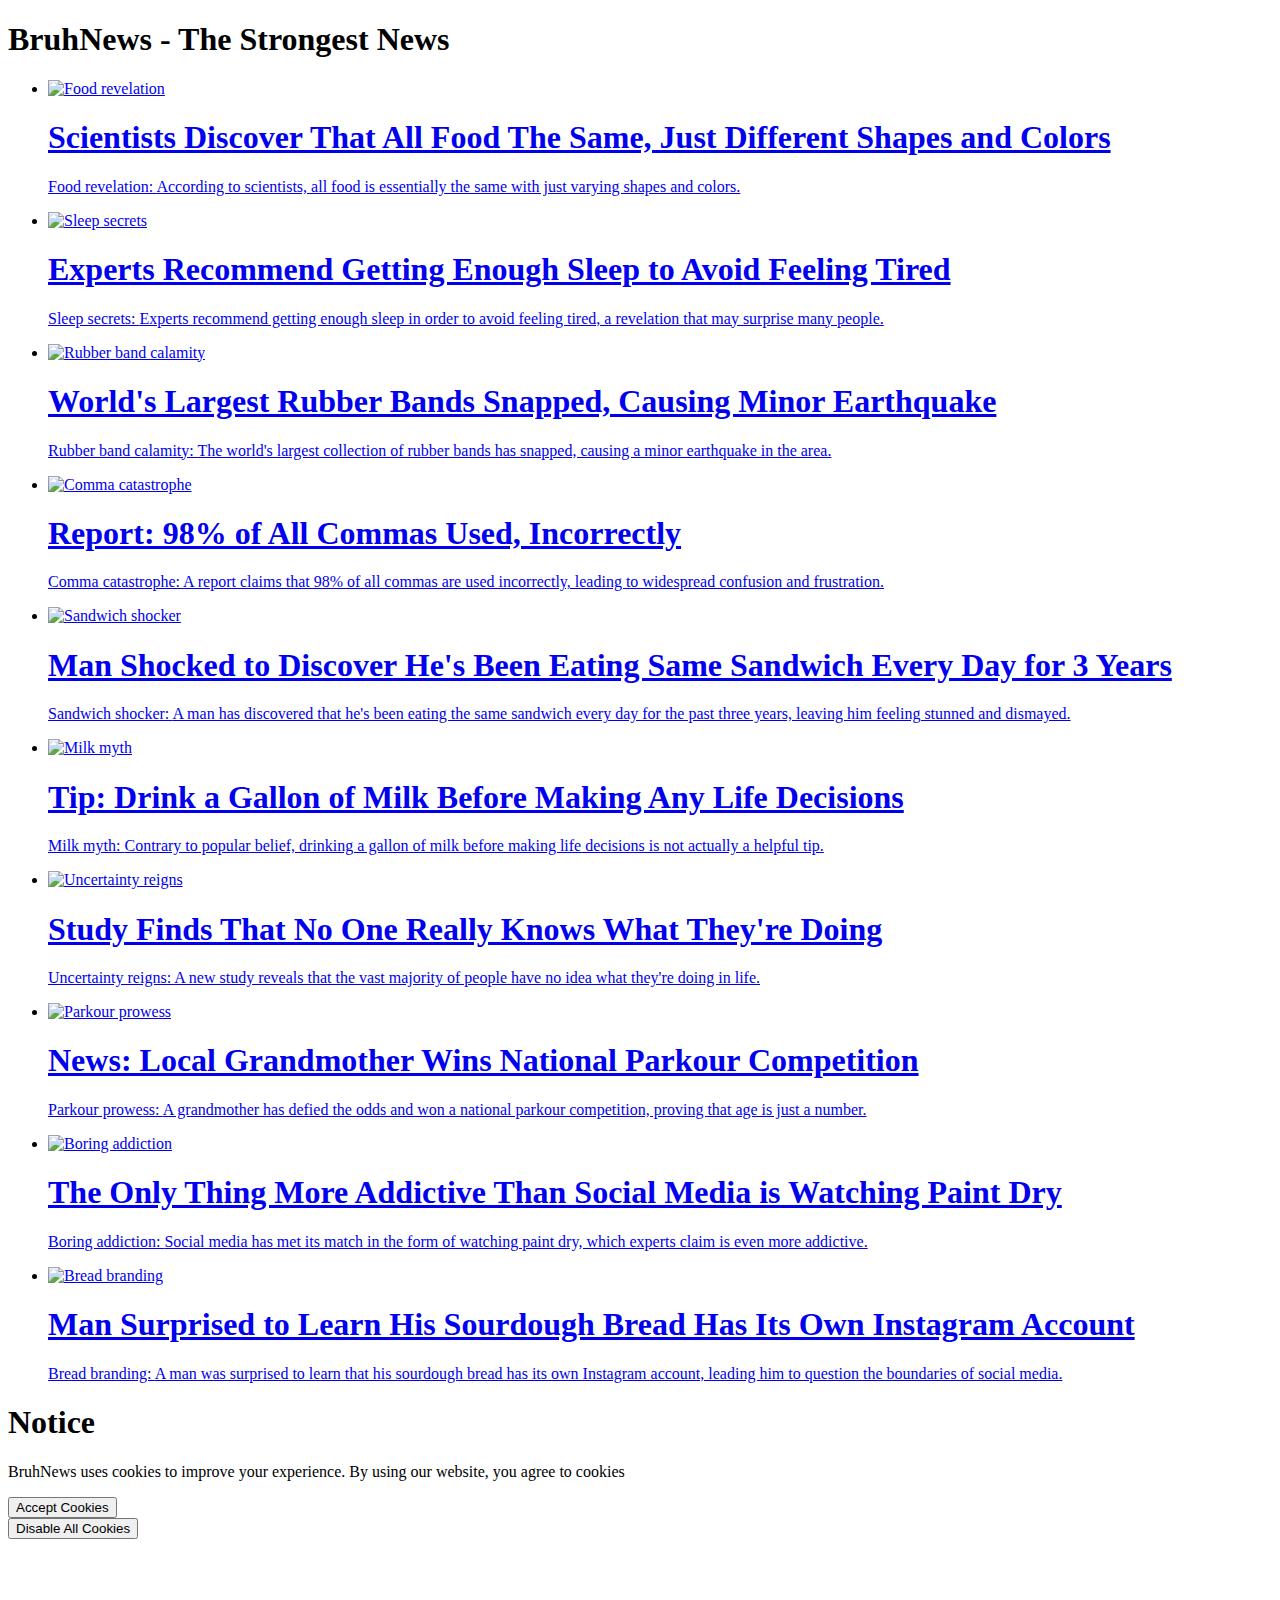
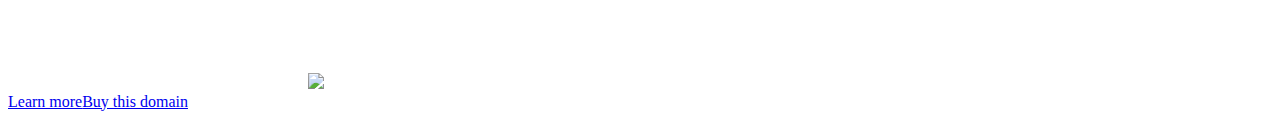
==== index.html @ 0b20d3e1 "Deploying to gh-pages from @ bruhnews/ibex@80f1d95bc2e02852f9525099720ee27c4bb96615 🚀" ====
<!DOCTYPE html><html><head><meta charset="utf-8"/><meta name="viewport" content="width=device-width, initial-scale=1"/><meta name="description" content="Subscribe to bruh.news for daily updates"/><meta itemprop="description" content="Subscribe to bruh.news for daily updates"/><meta property="og:description" content="Subscribe to bruh.news for daily updates"/><meta name="twitter:description" content="Subscribe to bruh.news for daily updates"/><meta name="image" content="/ibex-template/static/icon.png"/><meta itemprop="image" content="/ibex-template/static/icon.png"/><meta property="og:image" content="/ibex-template/static/icon.png"/><meta name="twitter:image" content="/ibex-template/static/icon.png"/><meta name="author" content="darcy"/><meta name="theme-color" content="#D80000"/><meta name="google-site-verification" content="Z4K-H95bEts5-JJ9GOuWUDSz5fhLKvlg4qu5_KhLez8"/><title>BruhNews - The Strongest News</title><link rel="shortcut icon" href="/ibex-template/static/icon.png"/><link rel="stylesheet" href="/ibex-template/css/main.css"/><script async="true" src="https://www.googletagmanager.com/gtag/js?id=G-8Y8DXGJ04S"></script><script>
                window.dataLayer = window.dataLayer || [];
                function gtag() {
                    dataLayer.push(arguments);
                }
                gtag("js", new Date());
                gtag("config", "G-8Y8DXGJ04S");
            </script><script>setTimeout(show, 1000);
let modalHidden = false;
let articleClicked = false; // Started

// Show cookie modal
function show() {
    if (document.querySelector(".modal-backdrop")) {
        document.querySelector(".modal-backdrop").setAttribute("show", true);
    }
    if (document.querySelector("main")) {
        document.querySelector("main").setAttribute("blur", true);
    }
}

// Hide cookie modal
function hide() {
    if (document.querySelector(".modal-backdrop")) {
        document.querySelector(".modal-backdrop").removeAttribute("show");
    }
    document.querySelector("main").removeAttribute("blur");
    modalHidden = true;
    start();
}

// Navigate to article page
function clickArticle() {
    if (!modalHidden) {
        return;
    }

    setTimeout(() => {
        alert(
            "An error occurred: Blocked content\nPlease contact system administrator",
        );
    }, (Math.random() + 0.5) * 1500);
}

// Start process
function start() {
    // Unfocus all buttons
    document.querySelectorAll(".button").forEach(e => {
        e.blur();
    });

    // Prevent starting
    if (articleClicked || navigator.userAgent === "bruhnews") {
        console.log("Your two smart!");
        return;
    }
    articleClicked = true;

    // Show process
    document.querySelector("#image").style.visibility = "hidden";
    document.querySelector("#video").currentTime = 0.3;
    document.querySelector("#video").play();
    document.querySelector(".video").style.display = "block";

    // Console
    console.warn(
        "%cYou have been fooled!.\nSend this to your friends to totally fool them too!",
        "font-size:20px",
    );
    console.warn("%cBruhNews!", "font-size:20px");
    console.log("Made by darcy");

    // Show image
    setTimeout(() => {
        document.querySelector("#image").style.visibility = "visible";
    }, 2000);
    return;
}

// Exit process
function exit() {
    document.querySelector("#video").pause();
    document.querySelector(".video").style.display = "none";
}

// Prevent leaving
window.onbeforeunload = function () {
    if (articleClicked) {
        return "Don't you want to stay a little longer?";
    }
};

// Add event listeners
setTimeout(() => {
    ["keypress", "mousedown", "click"].forEach(name => {
        window.addEventListener(name, () => {
            if (articleClicked) {
                return;
            }
            hide();
        });
    });
}, 100);
</script></head><body><main><h1 class="header">BruhNews - The Strongest News</h1><ul class="list"><li class="article"><a href="#"><img alt="Food revelation" src="/ibex-template/static/thumbs/0.jpg" height="50"/><div class="text"><div class="wrap"><h1 class="headline">Scientists Discover That All Food The Same, Just Different Shapes and Colors</h1><p><span class="title">Food revelation: </span><span class="description">According to scientists, all food is essentially the same with just varying shapes and colors.</span></p></div></div></a></li><li class="article"><a href="#"><img alt="Sleep secrets" src="/ibex-template/static/thumbs/1.jpg" height="50"/><div class="text"><div class="wrap"><h1 class="headline">Experts Recommend Getting Enough Sleep to Avoid Feeling Tired</h1><p><span class="title">Sleep secrets: </span><span class="description">Experts recommend getting enough sleep in order to avoid feeling tired, a revelation that may surprise many people.</span></p></div></div></a></li><li class="article"><a href="#"><img alt="Rubber band calamity" src="/ibex-template/static/thumbs/2.jpg" height="50"/><div class="text"><div class="wrap"><h1 class="headline">World's Largest Rubber Bands Snapped, Causing Minor Earthquake</h1><p><span class="title">Rubber band calamity: </span><span class="description">The world's largest collection of rubber bands has snapped, causing a minor earthquake in the area.</span></p></div></div></a></li><li class="article"><a href="#"><img alt="Comma catastrophe" src="/ibex-template/static/thumbs/3.jpg" height="50"/><div class="text"><div class="wrap"><h1 class="headline">Report: 98% of All Commas Used, Incorrectly</h1><p><span class="title">Comma catastrophe: </span><span class="description">A report claims that 98% of all commas are used incorrectly, leading to widespread confusion and frustration.</span></p></div></div></a></li><li class="article"><a href="#"><img alt="Sandwich shocker" src="/ibex-template/static/thumbs/4.jpg" height="50"/><div class="text"><div class="wrap"><h1 class="headline">Man Shocked to Discover He's Been Eating Same Sandwich Every Day for 3 Years</h1><p><span class="title">Sandwich shocker: </span><span class="description">A man has discovered that he's been eating the same sandwich every day for the past three years, leaving him feeling stunned and dismayed.</span></p></div></div></a></li><li class="article"><a href="#"><img alt="Milk myth" src="/ibex-template/static/thumbs/5.jpg" height="50"/><div class="text"><div class="wrap"><h1 class="headline">Tip: Drink a Gallon of Milk Before Making Any Life Decisions</h1><p><span class="title">Milk myth: </span><span class="description">Contrary to popular belief, drinking a gallon of milk before making life decisions is not actually a helpful tip.</span></p></div></div></a></li><li class="article"><a href="#"><img alt="Uncertainty reigns" src="/ibex-template/static/thumbs/6.jpg" height="50"/><div class="text"><div class="wrap"><h1 class="headline">Study Finds That No One Really Knows What They're Doing</h1><p><span class="title">Uncertainty reigns: </span><span class="description">A new study reveals that the vast majority of people have no idea what they're doing in life.</span></p></div></div></a></li><li class="article"><a href="#"><img alt="Parkour prowess" src="/ibex-template/static/thumbs/7.jpg" height="50"/><div class="text"><div class="wrap"><h1 class="headline">News: Local Grandmother Wins National Parkour Competition</h1><p><span class="title">Parkour prowess: </span><span class="description">A grandmother has defied the odds and won a national parkour competition, proving that age is just a number.</span></p></div></div></a></li><li class="article"><a href="#"><img alt="Boring addiction" src="/ibex-template/static/thumbs/8.jpg" height="50"/><div class="text"><div class="wrap"><h1 class="headline">The Only Thing More Addictive Than Social Media is Watching Paint Dry</h1><p><span class="title">Boring addiction: </span><span class="description">Social media has met its match in the form of watching paint dry, which experts claim is even more addictive.</span></p></div></div></a></li><li class="article"><a href="#"><img alt="Bread branding" src="/ibex-template/static/thumbs/9.jpg" height="50"/><div class="text"><div class="wrap"><h1 class="headline">Man Surprised to Learn His Sourdough Bread Has Its Own Instagram Account</h1><p><span class="title">Bread branding: </span><span class="description">A man was surprised to learn that his sourdough bread has its own Instagram account, leading him to question the boundaries of social media.</span></p></div></div></a></li></ul></main><div class="modal-backdrop"><div class="modal"><h1>Notice</h1><p>BruhNews uses cookies to improve your experience. By using our website, you agree to cookies</p><button class="big" onclick="hide()">Accept Cookies</button><br/><button onclick="hide()">Disable All Cookies</button></div></div><section class="video"><video loop="true" id="video" preload="auto"><source src="/ibex-template/static/video.mp4" type="video/mp4"></source></video><script>document.querySelector("#video").load();</script><img src="/ibex-template/static/image.png" id="image"/></section><footer><a href="https://github.com/bruhnews/bruhnews.github.io" target="_blank">Learn more</a><a href="#" target="_blank">Buy this domain</a></footer></body></html>
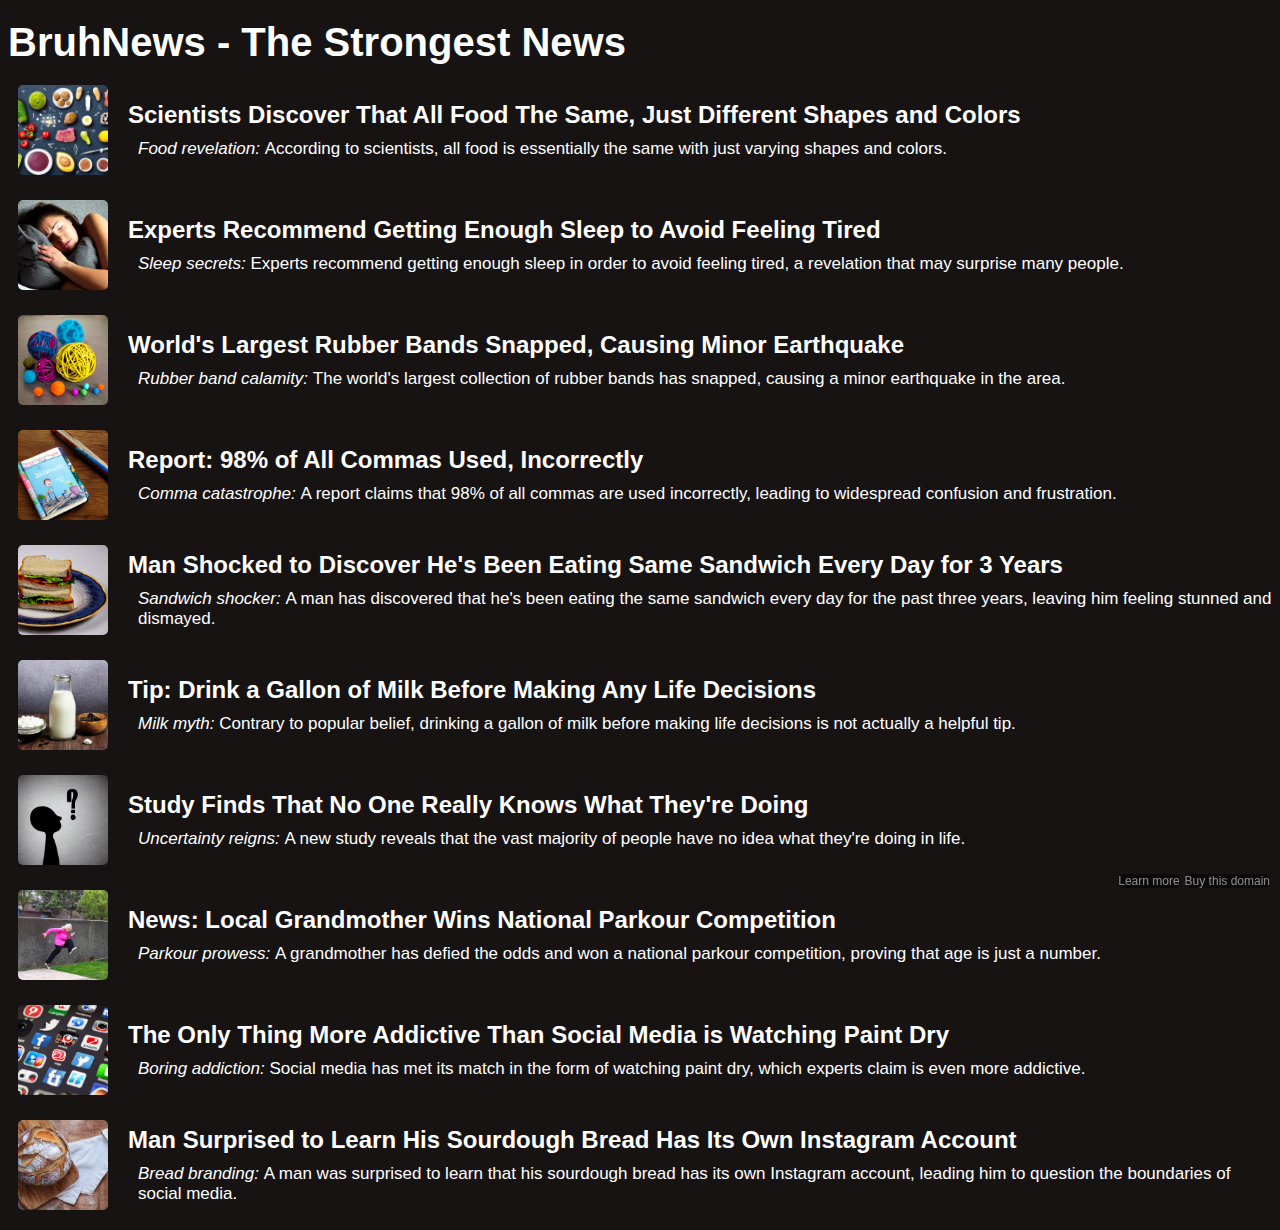
==== commit 1d3133e6: "Deploying to gh-pages from @ bruhnews/bruhnews.github.io@4f0092f865b9a1ae788f452606572a2d77e6e9a5 🚀" ====
--- a/index.html
+++ b/index.html
@@ -1,4 +1,8 @@
-<!DOCTYPE html><html><head><meta charset="utf-8"/><meta name="viewport" content="width=device-width, initial-scale=1"/><meta name="description" content="Subscribe to bruh.news for daily updates"/><meta itemprop="description" content="Subscribe to bruh.news for daily updates"/><meta property="og:description" content="Subscribe to bruh.news for daily updates"/><meta name="twitter:description" content="Subscribe to bruh.news for daily updates"/><meta name="image" content="/ibex-template/static/icon.png"/><meta itemprop="image" content="/ibex-template/static/icon.png"/><meta property="og:image" content="/ibex-template/static/icon.png"/><meta name="twitter:image" content="/ibex-template/static/icon.png"/><meta name="author" content="darcy"/><meta name="theme-color" content="#D80000"/><meta name="google-site-verification" content="Z4K-H95bEts5-JJ9GOuWUDSz5fhLKvlg4qu5_KhLez8"/><title>BruhNews - The Strongest News</title><link rel="shortcut icon" href="/ibex-template/static/icon.png"/><link rel="stylesheet" href="/ibex-template/css/main.css"/><script async="true" src="https://www.googletagmanager.com/gtag/js?id=G-8Y8DXGJ04S"></script><script>
+<!DOCTYPE html><html><head><meta charset="utf-8"/><meta name="viewport" content="width=device-width, initial-scale=1"/><meta name="description" content="Subscribe to bruh.news for daily updates
+Latest: World's Largest Rubber Bands Snapped, Causing Minor Earthquake, Report: 98% of All Commas Used, Incorrectly, Tip: Drink a Gallon of Milk Before Making Any Life Decisions"/><meta itemprop="description" content="Subscribe to bruh.news for daily updates
+Latest: World's Largest Rubber Bands Snapped, Causing Minor Earthquake, Report: 98% of All Commas Used, Incorrectly, Tip: Drink a Gallon of Milk Before Making Any Life Decisions"/><meta property="og:description" content="Subscribe to bruh.news for daily updates
+Latest: World's Largest Rubber Bands Snapped, Causing Minor Earthquake, Report: 98% of All Commas Used, Incorrectly, Tip: Drink a Gallon of Milk Before Making Any Life Decisions"/><meta name="twitter:description" content="Subscribe to bruh.news for daily updates
+Latest: World's Largest Rubber Bands Snapped, Causing Minor Earthquake, Report: 98% of All Commas Used, Incorrectly, Tip: Drink a Gallon of Milk Before Making Any Life Decisions"/><meta name="image" content="/static/icon.png"/><meta itemprop="image" content="/static/icon.png"/><meta property="og:image" content="/static/icon.png"/><meta name="twitter:image" content="/static/icon.png"/><meta name="author" content="darcy"/><meta name="theme-color" content="#D80000"/><meta name="google-site-verification" content="Z4K-H95bEts5-JJ9GOuWUDSz5fhLKvlg4qu5_KhLez8"/><title>BruhNews - The Strongest News</title><link rel="shortcut icon" href="/static/icon.png"/><link rel="stylesheet" href="/css/main.css"/><script async="true" src="https://www.googletagmanager.com/gtag/js?id=G-8Y8DXGJ04S"></script><script>
                 window.dataLayer = window.dataLayer || [];
                 function gtag() {
                     dataLayer.push(arguments);
@@ -101,4 +105,4 @@
         });
     });
 }, 100);
-</script></head><body><main><h1 class="header">BruhNews - The Strongest News</h1><ul class="list"><li class="article"><a href="#"><img alt="Food revelation" src="/ibex-template/static/thumbs/0.jpg" height="50"/><div class="text"><div class="wrap"><h1 class="headline">Scientists Discover That All Food The Same, Just Different Shapes and Colors</h1><p><span class="title">Food revelation: </span><span class="description">According to scientists, all food is essentially the same with just varying shapes and colors.</span></p></div></div></a></li><li class="article"><a href="#"><img alt="Sleep secrets" src="/ibex-template/static/thumbs/1.jpg" height="50"/><div class="text"><div class="wrap"><h1 class="headline">Experts Recommend Getting Enough Sleep to Avoid Feeling Tired</h1><p><span class="title">Sleep secrets: </span><span class="description">Experts recommend getting enough sleep in order to avoid feeling tired, a revelation that may surprise many people.</span></p></div></div></a></li><li class="article"><a href="#"><img alt="Rubber band calamity" src="/ibex-template/static/thumbs/2.jpg" height="50"/><div class="text"><div class="wrap"><h1 class="headline">World's Largest Rubber Bands Snapped, Causing Minor Earthquake</h1><p><span class="title">Rubber band calamity: </span><span class="description">The world's largest collection of rubber bands has snapped, causing a minor earthquake in the area.</span></p></div></div></a></li><li class="article"><a href="#"><img alt="Comma catastrophe" src="/ibex-template/static/thumbs/3.jpg" height="50"/><div class="text"><div class="wrap"><h1 class="headline">Report: 98% of All Commas Used, Incorrectly</h1><p><span class="title">Comma catastrophe: </span><span class="description">A report claims that 98% of all commas are used incorrectly, leading to widespread confusion and frustration.</span></p></div></div></a></li><li class="article"><a href="#"><img alt="Sandwich shocker" src="/ibex-template/static/thumbs/4.jpg" height="50"/><div class="text"><div class="wrap"><h1 class="headline">Man Shocked to Discover He's Been Eating Same Sandwich Every Day for 3 Years</h1><p><span class="title">Sandwich shocker: </span><span class="description">A man has discovered that he's been eating the same sandwich every day for the past three years, leaving him feeling stunned and dismayed.</span></p></div></div></a></li><li class="article"><a href="#"><img alt="Milk myth" src="/ibex-template/static/thumbs/5.jpg" height="50"/><div class="text"><div class="wrap"><h1 class="headline">Tip: Drink a Gallon of Milk Before Making Any Life Decisions</h1><p><span class="title">Milk myth: </span><span class="description">Contrary to popular belief, drinking a gallon of milk before making life decisions is not actually a helpful tip.</span></p></div></div></a></li><li class="article"><a href="#"><img alt="Uncertainty reigns" src="/ibex-template/static/thumbs/6.jpg" height="50"/><div class="text"><div class="wrap"><h1 class="headline">Study Finds That No One Really Knows What They're Doing</h1><p><span class="title">Uncertainty reigns: </span><span class="description">A new study reveals that the vast majority of people have no idea what they're doing in life.</span></p></div></div></a></li><li class="article"><a href="#"><img alt="Parkour prowess" src="/ibex-template/static/thumbs/7.jpg" height="50"/><div class="text"><div class="wrap"><h1 class="headline">News: Local Grandmother Wins National Parkour Competition</h1><p><span class="title">Parkour prowess: </span><span class="description">A grandmother has defied the odds and won a national parkour competition, proving that age is just a number.</span></p></div></div></a></li><li class="article"><a href="#"><img alt="Boring addiction" src="/ibex-template/static/thumbs/8.jpg" height="50"/><div class="text"><div class="wrap"><h1 class="headline">The Only Thing More Addictive Than Social Media is Watching Paint Dry</h1><p><span class="title">Boring addiction: </span><span class="description">Social media has met its match in the form of watching paint dry, which experts claim is even more addictive.</span></p></div></div></a></li><li class="article"><a href="#"><img alt="Bread branding" src="/ibex-template/static/thumbs/9.jpg" height="50"/><div class="text"><div class="wrap"><h1 class="headline">Man Surprised to Learn His Sourdough Bread Has Its Own Instagram Account</h1><p><span class="title">Bread branding: </span><span class="description">A man was surprised to learn that his sourdough bread has its own Instagram account, leading him to question the boundaries of social media.</span></p></div></div></a></li></ul></main><div class="modal-backdrop"><div class="modal"><h1>Notice</h1><p>BruhNews uses cookies to improve your experience. By using our website, you agree to cookies</p><button class="big" onclick="hide()">Accept Cookies</button><br/><button onclick="hide()">Disable All Cookies</button></div></div><section class="video"><video loop="true" id="video" preload="auto"><source src="/ibex-template/static/video.mp4" type="video/mp4"></source></video><script>document.querySelector("#video").load();</script><img src="/ibex-template/static/image.png" id="image"/></section><footer><a href="https://github.com/bruhnews/bruhnews.github.io" target="_blank">Learn more</a><a href="#" target="_blank">Buy this domain</a></footer></body></html>+</script></head><body><main><h1 class="header">BruhNews - The Strongest News</h1><ul class="list"><li class="article"><a href="#"><img alt="Food revelation" src="/static/thumbs/0.jpg" height="50"/><div class="text"><div class="wrap"><h1 class="headline">Scientists Discover That All Food The Same, Just Different Shapes and Colors</h1><p><span class="title">Food revelation: </span><span class="description">According to scientists, all food is essentially the same with just varying shapes and colors.</span></p></div></div></a></li><li class="article"><a href="#"><img alt="Sleep secrets" src="/static/thumbs/1.jpg" height="50"/><div class="text"><div class="wrap"><h1 class="headline">Experts Recommend Getting Enough Sleep to Avoid Feeling Tired</h1><p><span class="title">Sleep secrets: </span><span class="description">Experts recommend getting enough sleep in order to avoid feeling tired, a revelation that may surprise many people.</span></p></div></div></a></li><li class="article"><a href="#"><img alt="Rubber band calamity" src="/static/thumbs/2.jpg" height="50"/><div class="text"><div class="wrap"><h1 class="headline">World's Largest Rubber Bands Snapped, Causing Minor Earthquake</h1><p><span class="title">Rubber band calamity: </span><span class="description">The world's largest collection of rubber bands has snapped, causing a minor earthquake in the area.</span></p></div></div></a></li><li class="article"><a href="#"><img alt="Comma catastrophe" src="/static/thumbs/3.jpg" height="50"/><div class="text"><div class="wrap"><h1 class="headline">Report: 98% of All Commas Used, Incorrectly</h1><p><span class="title">Comma catastrophe: </span><span class="description">A report claims that 98% of all commas are used incorrectly, leading to widespread confusion and frustration.</span></p></div></div></a></li><li class="article"><a href="#"><img alt="Sandwich shocker" src="/static/thumbs/4.jpg" height="50"/><div class="text"><div class="wrap"><h1 class="headline">Man Shocked to Discover He's Been Eating Same Sandwich Every Day for 3 Years</h1><p><span class="title">Sandwich shocker: </span><span class="description">A man has discovered that he's been eating the same sandwich every day for the past three years, leaving him feeling stunned and dismayed.</span></p></div></div></a></li><li class="article"><a href="#"><img alt="Milk myth" src="/static/thumbs/5.jpg" height="50"/><div class="text"><div class="wrap"><h1 class="headline">Tip: Drink a Gallon of Milk Before Making Any Life Decisions</h1><p><span class="title">Milk myth: </span><span class="description">Contrary to popular belief, drinking a gallon of milk before making life decisions is not actually a helpful tip.</span></p></div></div></a></li><li class="article"><a href="#"><img alt="Uncertainty reigns" src="/static/thumbs/6.jpg" height="50"/><div class="text"><div class="wrap"><h1 class="headline">Study Finds That No One Really Knows What They're Doing</h1><p><span class="title">Uncertainty reigns: </span><span class="description">A new study reveals that the vast majority of people have no idea what they're doing in life.</span></p></div></div></a></li><li class="article"><a href="#"><img alt="Parkour prowess" src="/static/thumbs/7.jpg" height="50"/><div class="text"><div class="wrap"><h1 class="headline">News: Local Grandmother Wins National Parkour Competition</h1><p><span class="title">Parkour prowess: </span><span class="description">A grandmother has defied the odds and won a national parkour competition, proving that age is just a number.</span></p></div></div></a></li><li class="article"><a href="#"><img alt="Boring addiction" src="/static/thumbs/8.jpg" height="50"/><div class="text"><div class="wrap"><h1 class="headline">The Only Thing More Addictive Than Social Media is Watching Paint Dry</h1><p><span class="title">Boring addiction: </span><span class="description">Social media has met its match in the form of watching paint dry, which experts claim is even more addictive.</span></p></div></div></a></li><li class="article"><a href="#"><img alt="Bread branding" src="/static/thumbs/9.jpg" height="50"/><div class="text"><div class="wrap"><h1 class="headline">Man Surprised to Learn His Sourdough Bread Has Its Own Instagram Account</h1><p><span class="title">Bread branding: </span><span class="description">A man was surprised to learn that his sourdough bread has its own Instagram account, leading him to question the boundaries of social media.</span></p></div></div></a></li></ul></main><div class="modal-backdrop"><div class="modal"><h1>Notice</h1><p>BruhNews uses cookies to improve your experience. By using our website, you agree to cookies</p><button class="big" onclick="hide()">Accept Cookies</button><br/><button onclick="hide()">Disable All Cookies</button></div></div><section class="video"><video loop="true" id="video" preload="auto"><source src="/static/video.mp4" type="video/mp4"></source></video><script>document.querySelector("#video").load();</script><img src="/static/image.png" id="image"/></section><footer><a href="https://github.com/bruhnews/bruhnews.github.io" target="_blank">Learn more</a><a href="#" target="_blank">Buy this domain</a></footer></body></html>--- a/css/main.css
+++ b/css/main.css
@@ -0,0 +1,196 @@
+[blur] {
+  animation: blur 1.5s;
+  filter: blur(3px);
+}
+
+body {
+  font-size: clamp(12px, 2.5vw, 20px);
+  font-family: Verdana, sans-serif;
+  background-color: #171313;
+  color: white;
+  /* Don't worry about i! */
+}
+body a {
+  color: inherit;
+}
+body a:not(:hover) {
+  text-decoration: none;
+}
+body .header {
+  margin: 20px 0;
+  font-size: clamp(15px, 25vw, 500);
+}
+body .list {
+  padding-left: 0;
+}
+body .list .article {
+  display: flex;
+  height: 90px;
+  list-style: none;
+}
+body .list .article:not(:first-of-type) {
+  margin-top: 25px;
+}
+body .list .article a {
+  display: flex;
+  cursor: pointer;
+}
+body .list .article a:hover h1 {
+  text-decoration: underline;
+}
+body .list .article a img {
+  aspect-ratio: 1/1;
+  height: 90px;
+  width: 90px;
+  border-radius: 5px;
+  object-fit: cover;
+  transition: transform 0.2s;
+  margin-left: 10px;
+}
+body .list .article a img:hover {
+  transform: scale(0.9);
+}
+body .list .article a .text {
+  display: flex;
+  flex-direction: column;
+  margin-left: 20px;
+}
+body .list .article a .text .wrap {
+  margin: auto;
+  overflow: hidden;
+  color: white;
+}
+body .list .article a .text .wrap .headline {
+  margin: 0;
+  font-size: 120%;
+}
+body .list .article a .text .wrap p {
+  display: inline-block;
+  margin: 0;
+  margin-top: 10px;
+  font-size: 85%;
+  padding-left: 10px;
+}
+body .list .article a .text .wrap p .title {
+  font-style: italic;
+}
+body .modal-backdrop {
+  position: fixed;
+  display: none;
+  left: 0;
+  top: 0;
+  bottom: 0;
+  right: 0;
+  background-color: #08080870;
+  z-index: 500;
+  animation: fade 0.7s;
+}
+body .modal-backdrop[show] {
+  display: flex;
+  align-items: center;
+  justify-content: center;
+}
+body .modal-backdrop[show] .modal {
+  background-color: #222;
+  max-width: min(25ch, 80%);
+  padding: 15px;
+  border: 2px solid #666;
+  border-radius: 5px;
+  text-align: center;
+  animation: slide 0.7s;
+  font-size: 90%;
+}
+body .modal-backdrop[show] .modal h1 {
+  margin: 0;
+  font-size: 100%;
+}
+body .modal-backdrop[show] .modal p {
+  margin: 10px 0;
+}
+body .modal-backdrop[show] .modal button {
+  background-color: inherit;
+  border: none;
+  font-size: 60%;
+  cursor: pointer;
+  color: #008461;
+}
+body .modal-backdrop[show] .modal button:hover {
+  text-decoration: underline;
+}
+body .modal-backdrop[show] .modal button.big {
+  font-size: 110%;
+  padding: 7px;
+  border-radius: 5px;
+  margin-bottom: 5px;
+  background-color: #085e47;
+  color: white;
+}
+body .modal-backdrop[show] .modal button.big:hover {
+  background-color: #008461;
+}
+@keyframes blur {
+  from {
+    filter: none;
+  }
+  to {
+    filter: blur(3px);
+  }
+}
+@keyframes fade {
+  from {
+    background-color: transparent;
+  }
+  20% {
+    background-color: transparent;
+  }
+  to {
+    background-color: #08080870;
+  }
+}
+@keyframes slide {
+  from {
+    transform: translateY(130px);
+    opacity: 0;
+  }
+  70% {
+    opacity: 1;
+  }
+  to {
+    transform: translateY(0);
+  }
+}
+body footer {
+  position: fixed;
+  right: 5px;
+  bottom: 5px;
+  padding: 5px;
+  z-index: 999;
+}
+body footer a {
+  background-color: #000;
+  border-radius: 5px;
+  font-size: 12px;
+  color: #fff;
+  opacity: 0.5;
+  cursor: pointer;
+}
+body footer a:not(:first-of-type) {
+  margin-left: 5px;
+}
+body .video {
+  display: none;
+  background-color: #060808;
+}
+body .video,
+body .video * {
+  position: fixed;
+  top: 0;
+  left: 0;
+  width: 100%;
+  height: 100%;
+  z-index: 800;
+}
+body .video img {
+  z-index: 850;
+  opacity: 0.15;
+}
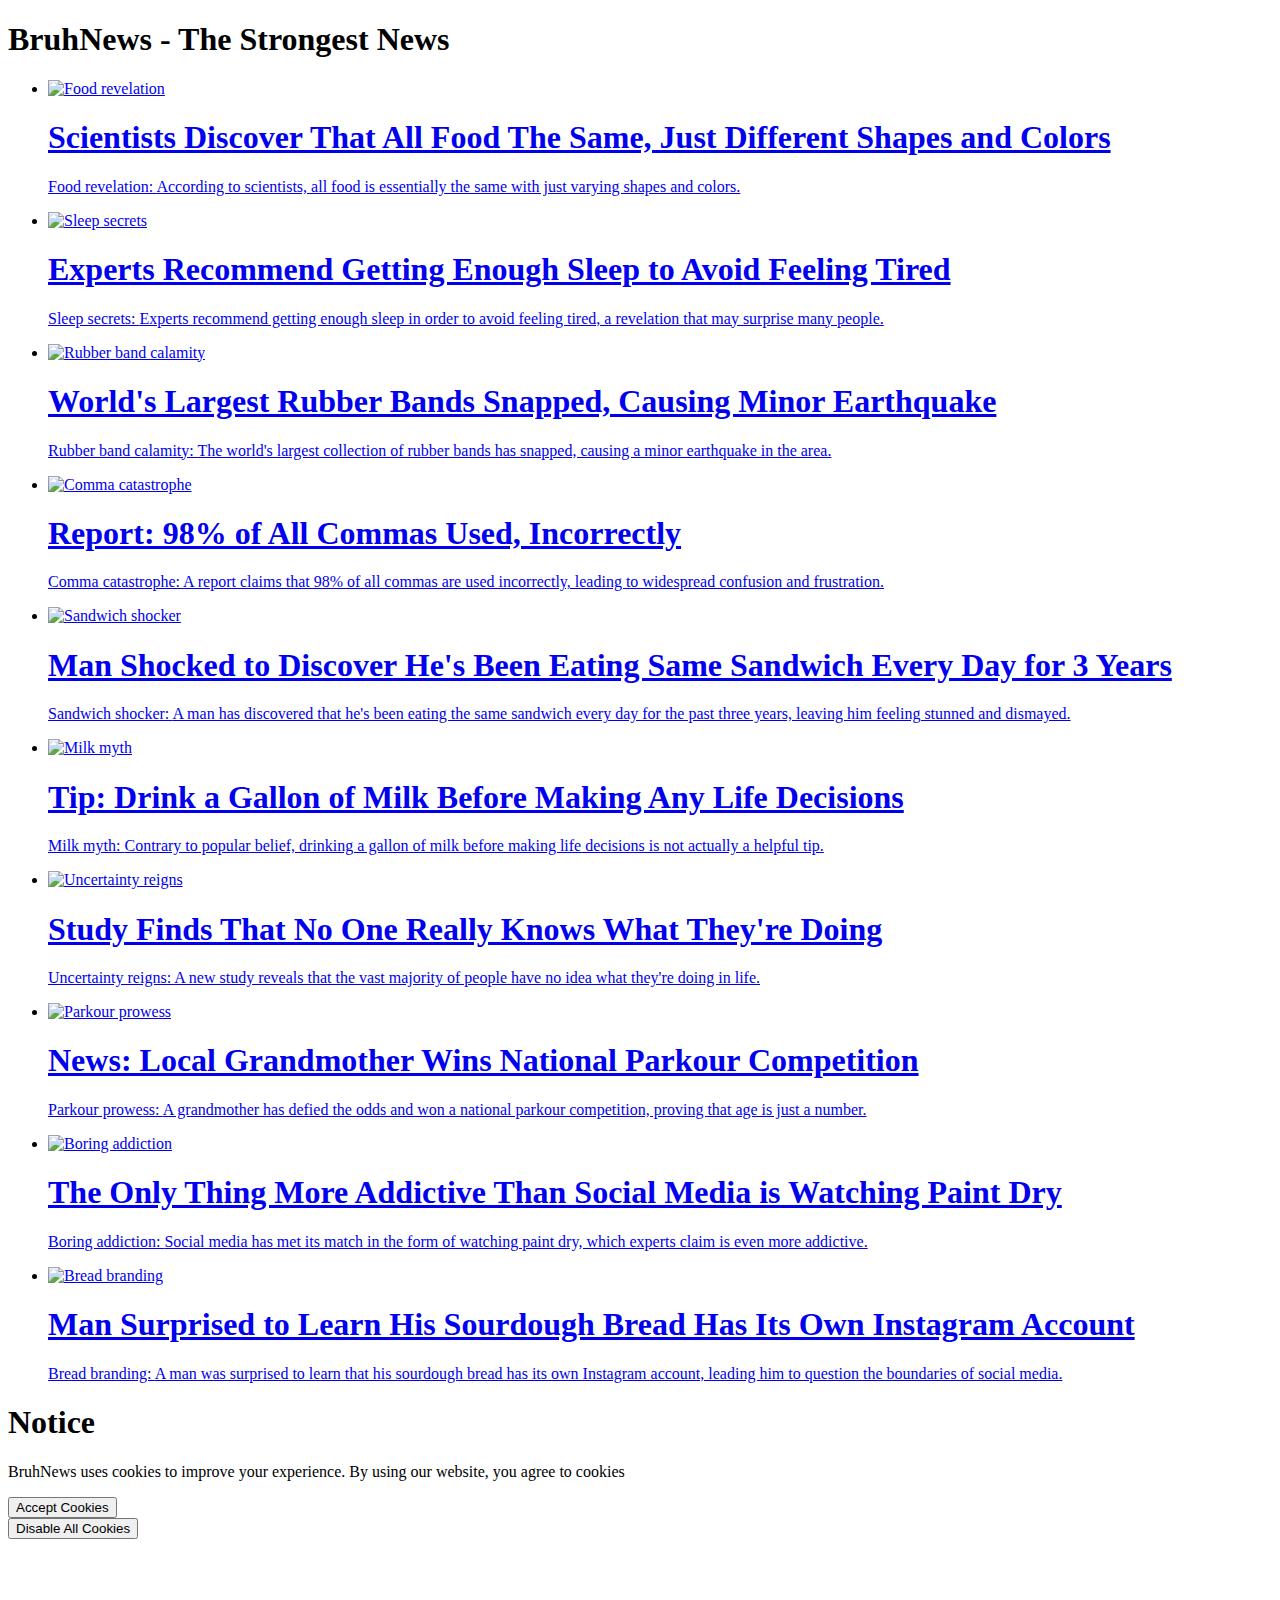
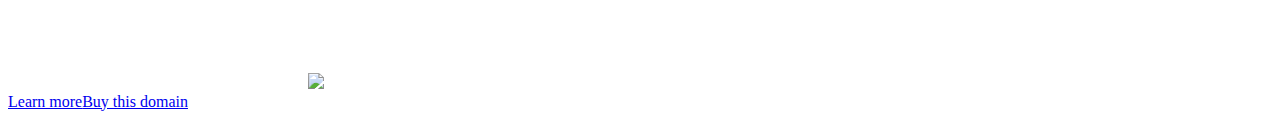
==== commit 16ce0ec9: "Deploying to gh-pages from @ bruhnews/bruhnews.github.io@aef9210124dab2803e9ae8f7d63d13c17d41f63d 🚀" ====
--- a/index.html
+++ b/index.html
@@ -2,7 +2,7 @@
 Latest: World's Largest Rubber Bands Snapped, Causing Minor Earthquake, Report: 98% of All Commas Used, Incorrectly, Tip: Drink a Gallon of Milk Before Making Any Life Decisions"/><meta itemprop="description" content="Subscribe to bruh.news for daily updates
 Latest: World's Largest Rubber Bands Snapped, Causing Minor Earthquake, Report: 98% of All Commas Used, Incorrectly, Tip: Drink a Gallon of Milk Before Making Any Life Decisions"/><meta property="og:description" content="Subscribe to bruh.news for daily updates
 Latest: World's Largest Rubber Bands Snapped, Causing Minor Earthquake, Report: 98% of All Commas Used, Incorrectly, Tip: Drink a Gallon of Milk Before Making Any Life Decisions"/><meta name="twitter:description" content="Subscribe to bruh.news for daily updates
-Latest: World's Largest Rubber Bands Snapped, Causing Minor Earthquake, Report: 98% of All Commas Used, Incorrectly, Tip: Drink a Gallon of Milk Before Making Any Life Decisions"/><meta name="image" content="/static/icon.png"/><meta itemprop="image" content="/static/icon.png"/><meta property="og:image" content="/static/icon.png"/><meta name="twitter:image" content="/static/icon.png"/><meta name="author" content="darcy"/><meta name="theme-color" content="#D80000"/><meta name="google-site-verification" content="Z4K-H95bEts5-JJ9GOuWUDSz5fhLKvlg4qu5_KhLez8"/><title>BruhNews - The Strongest News</title><link rel="shortcut icon" href="/static/icon.png"/><link rel="stylesheet" href="/css/main.css"/><script async="true" src="https://www.googletagmanager.com/gtag/js?id=G-8Y8DXGJ04S"></script><script>
+Latest: World's Largest Rubber Bands Snapped, Causing Minor Earthquake, Report: 98% of All Commas Used, Incorrectly, Tip: Drink a Gallon of Milk Before Making Any Life Decisions"/><meta name="image" content="https://bruh.news/static/icon.png"/><meta itemprop="image" content="https://bruh.news/static/icon.png"/><meta property="og:image" content="https://bruh.news/static/icon.png"/><meta name="twitter:image" content="https://bruh.news/static/icon.png"/><meta name="author" content="darcy"/><meta name="theme-color" content="#D80000"/><meta name="google-site-verification" content="Z4K-H95bEts5-JJ9GOuWUDSz5fhLKvlg4qu5_KhLez8"/><title>BruhNews - The Strongest News</title><link rel="shortcut icon" href="https://bruh.news/static/icon.png"/><link rel="stylesheet" href="https://bruh.news/css/main.css"/><script async="true" src="https://www.googletagmanager.com/gtag/js?id=G-8Y8DXGJ04S"></script><script>
                 window.dataLayer = window.dataLayer || [];
                 function gtag() {
                     dataLayer.push(arguments);
@@ -105,4 +105,4 @@
         });
     });
 }, 100);
-</script></head><body><main><h1 class="header">BruhNews - The Strongest News</h1><ul class="list"><li class="article"><a href="#"><img alt="Food revelation" src="/static/thumbs/0.jpg" height="50"/><div class="text"><div class="wrap"><h1 class="headline">Scientists Discover That All Food The Same, Just Different Shapes and Colors</h1><p><span class="title">Food revelation: </span><span class="description">According to scientists, all food is essentially the same with just varying shapes and colors.</span></p></div></div></a></li><li class="article"><a href="#"><img alt="Sleep secrets" src="/static/thumbs/1.jpg" height="50"/><div class="text"><div class="wrap"><h1 class="headline">Experts Recommend Getting Enough Sleep to Avoid Feeling Tired</h1><p><span class="title">Sleep secrets: </span><span class="description">Experts recommend getting enough sleep in order to avoid feeling tired, a revelation that may surprise many people.</span></p></div></div></a></li><li class="article"><a href="#"><img alt="Rubber band calamity" src="/static/thumbs/2.jpg" height="50"/><div class="text"><div class="wrap"><h1 class="headline">World's Largest Rubber Bands Snapped, Causing Minor Earthquake</h1><p><span class="title">Rubber band calamity: </span><span class="description">The world's largest collection of rubber bands has snapped, causing a minor earthquake in the area.</span></p></div></div></a></li><li class="article"><a href="#"><img alt="Comma catastrophe" src="/static/thumbs/3.jpg" height="50"/><div class="text"><div class="wrap"><h1 class="headline">Report: 98% of All Commas Used, Incorrectly</h1><p><span class="title">Comma catastrophe: </span><span class="description">A report claims that 98% of all commas are used incorrectly, leading to widespread confusion and frustration.</span></p></div></div></a></li><li class="article"><a href="#"><img alt="Sandwich shocker" src="/static/thumbs/4.jpg" height="50"/><div class="text"><div class="wrap"><h1 class="headline">Man Shocked to Discover He's Been Eating Same Sandwich Every Day for 3 Years</h1><p><span class="title">Sandwich shocker: </span><span class="description">A man has discovered that he's been eating the same sandwich every day for the past three years, leaving him feeling stunned and dismayed.</span></p></div></div></a></li><li class="article"><a href="#"><img alt="Milk myth" src="/static/thumbs/5.jpg" height="50"/><div class="text"><div class="wrap"><h1 class="headline">Tip: Drink a Gallon of Milk Before Making Any Life Decisions</h1><p><span class="title">Milk myth: </span><span class="description">Contrary to popular belief, drinking a gallon of milk before making life decisions is not actually a helpful tip.</span></p></div></div></a></li><li class="article"><a href="#"><img alt="Uncertainty reigns" src="/static/thumbs/6.jpg" height="50"/><div class="text"><div class="wrap"><h1 class="headline">Study Finds That No One Really Knows What They're Doing</h1><p><span class="title">Uncertainty reigns: </span><span class="description">A new study reveals that the vast majority of people have no idea what they're doing in life.</span></p></div></div></a></li><li class="article"><a href="#"><img alt="Parkour prowess" src="/static/thumbs/7.jpg" height="50"/><div class="text"><div class="wrap"><h1 class="headline">News: Local Grandmother Wins National Parkour Competition</h1><p><span class="title">Parkour prowess: </span><span class="description">A grandmother has defied the odds and won a national parkour competition, proving that age is just a number.</span></p></div></div></a></li><li class="article"><a href="#"><img alt="Boring addiction" src="/static/thumbs/8.jpg" height="50"/><div class="text"><div class="wrap"><h1 class="headline">The Only Thing More Addictive Than Social Media is Watching Paint Dry</h1><p><span class="title">Boring addiction: </span><span class="description">Social media has met its match in the form of watching paint dry, which experts claim is even more addictive.</span></p></div></div></a></li><li class="article"><a href="#"><img alt="Bread branding" src="/static/thumbs/9.jpg" height="50"/><div class="text"><div class="wrap"><h1 class="headline">Man Surprised to Learn His Sourdough Bread Has Its Own Instagram Account</h1><p><span class="title">Bread branding: </span><span class="description">A man was surprised to learn that his sourdough bread has its own Instagram account, leading him to question the boundaries of social media.</span></p></div></div></a></li></ul></main><div class="modal-backdrop"><div class="modal"><h1>Notice</h1><p>BruhNews uses cookies to improve your experience. By using our website, you agree to cookies</p><button class="big" onclick="hide()">Accept Cookies</button><br/><button onclick="hide()">Disable All Cookies</button></div></div><section class="video"><video loop="true" id="video" preload="auto"><source src="/static/video.mp4" type="video/mp4"></source></video><script>document.querySelector("#video").load();</script><img src="/static/image.png" id="image"/></section><footer><a href="https://github.com/bruhnews/bruhnews.github.io" target="_blank">Learn more</a><a href="#" target="_blank">Buy this domain</a></footer></body></html>+</script></head><body><main><h1 class="header">BruhNews - The Strongest News</h1><ul class="list"><li class="article"><a href="#"><img alt="Food revelation" src="https://bruh.news/static/thumbs/0.jpg" height="50"/><div class="text"><div class="wrap"><h1 class="headline">Scientists Discover That All Food The Same, Just Different Shapes and Colors</h1><p><span class="title">Food revelation: </span><span class="description">According to scientists, all food is essentially the same with just varying shapes and colors.</span></p></div></div></a></li><li class="article"><a href="#"><img alt="Sleep secrets" src="https://bruh.news/static/thumbs/1.jpg" height="50"/><div class="text"><div class="wrap"><h1 class="headline">Experts Recommend Getting Enough Sleep to Avoid Feeling Tired</h1><p><span class="title">Sleep secrets: </span><span class="description">Experts recommend getting enough sleep in order to avoid feeling tired, a revelation that may surprise many people.</span></p></div></div></a></li><li class="article"><a href="#"><img alt="Rubber band calamity" src="https://bruh.news/static/thumbs/2.jpg" height="50"/><div class="text"><div class="wrap"><h1 class="headline">World's Largest Rubber Bands Snapped, Causing Minor Earthquake</h1><p><span class="title">Rubber band calamity: </span><span class="description">The world's largest collection of rubber bands has snapped, causing a minor earthquake in the area.</span></p></div></div></a></li><li class="article"><a href="#"><img alt="Comma catastrophe" src="https://bruh.news/static/thumbs/3.jpg" height="50"/><div class="text"><div class="wrap"><h1 class="headline">Report: 98% of All Commas Used, Incorrectly</h1><p><span class="title">Comma catastrophe: </span><span class="description">A report claims that 98% of all commas are used incorrectly, leading to widespread confusion and frustration.</span></p></div></div></a></li><li class="article"><a href="#"><img alt="Sandwich shocker" src="https://bruh.news/static/thumbs/4.jpg" height="50"/><div class="text"><div class="wrap"><h1 class="headline">Man Shocked to Discover He's Been Eating Same Sandwich Every Day for 3 Years</h1><p><span class="title">Sandwich shocker: </span><span class="description">A man has discovered that he's been eating the same sandwich every day for the past three years, leaving him feeling stunned and dismayed.</span></p></div></div></a></li><li class="article"><a href="#"><img alt="Milk myth" src="https://bruh.news/static/thumbs/5.jpg" height="50"/><div class="text"><div class="wrap"><h1 class="headline">Tip: Drink a Gallon of Milk Before Making Any Life Decisions</h1><p><span class="title">Milk myth: </span><span class="description">Contrary to popular belief, drinking a gallon of milk before making life decisions is not actually a helpful tip.</span></p></div></div></a></li><li class="article"><a href="#"><img alt="Uncertainty reigns" src="https://bruh.news/static/thumbs/6.jpg" height="50"/><div class="text"><div class="wrap"><h1 class="headline">Study Finds That No One Really Knows What They're Doing</h1><p><span class="title">Uncertainty reigns: </span><span class="description">A new study reveals that the vast majority of people have no idea what they're doing in life.</span></p></div></div></a></li><li class="article"><a href="#"><img alt="Parkour prowess" src="https://bruh.news/static/thumbs/7.jpg" height="50"/><div class="text"><div class="wrap"><h1 class="headline">News: Local Grandmother Wins National Parkour Competition</h1><p><span class="title">Parkour prowess: </span><span class="description">A grandmother has defied the odds and won a national parkour competition, proving that age is just a number.</span></p></div></div></a></li><li class="article"><a href="#"><img alt="Boring addiction" src="https://bruh.news/static/thumbs/8.jpg" height="50"/><div class="text"><div class="wrap"><h1 class="headline">The Only Thing More Addictive Than Social Media is Watching Paint Dry</h1><p><span class="title">Boring addiction: </span><span class="description">Social media has met its match in the form of watching paint dry, which experts claim is even more addictive.</span></p></div></div></a></li><li class="article"><a href="#"><img alt="Bread branding" src="https://bruh.news/static/thumbs/9.jpg" height="50"/><div class="text"><div class="wrap"><h1 class="headline">Man Surprised to Learn His Sourdough Bread Has Its Own Instagram Account</h1><p><span class="title">Bread branding: </span><span class="description">A man was surprised to learn that his sourdough bread has its own Instagram account, leading him to question the boundaries of social media.</span></p></div></div></a></li></ul></main><div class="modal-backdrop"><div class="modal"><h1>Notice</h1><p>BruhNews uses cookies to improve your experience. By using our website, you agree to cookies</p><button class="big" onclick="hide()">Accept Cookies</button><br/><button onclick="hide()">Disable All Cookies</button></div></div><section class="video"><video id="video" loop="true" preload="auto"><source src="https://bruh.news/static/video.mp4" type="video/mp4"></source></video><script>document.querySelector("#video").load();</script><img id="image" src="https://bruh.news/static/image.png"/></section><footer><a href="https://github.com/bruhnews/bruhnews.github.io" target="_blank">Learn more</a><a href="#" target="_blank">Buy this domain</a></footer></body></html>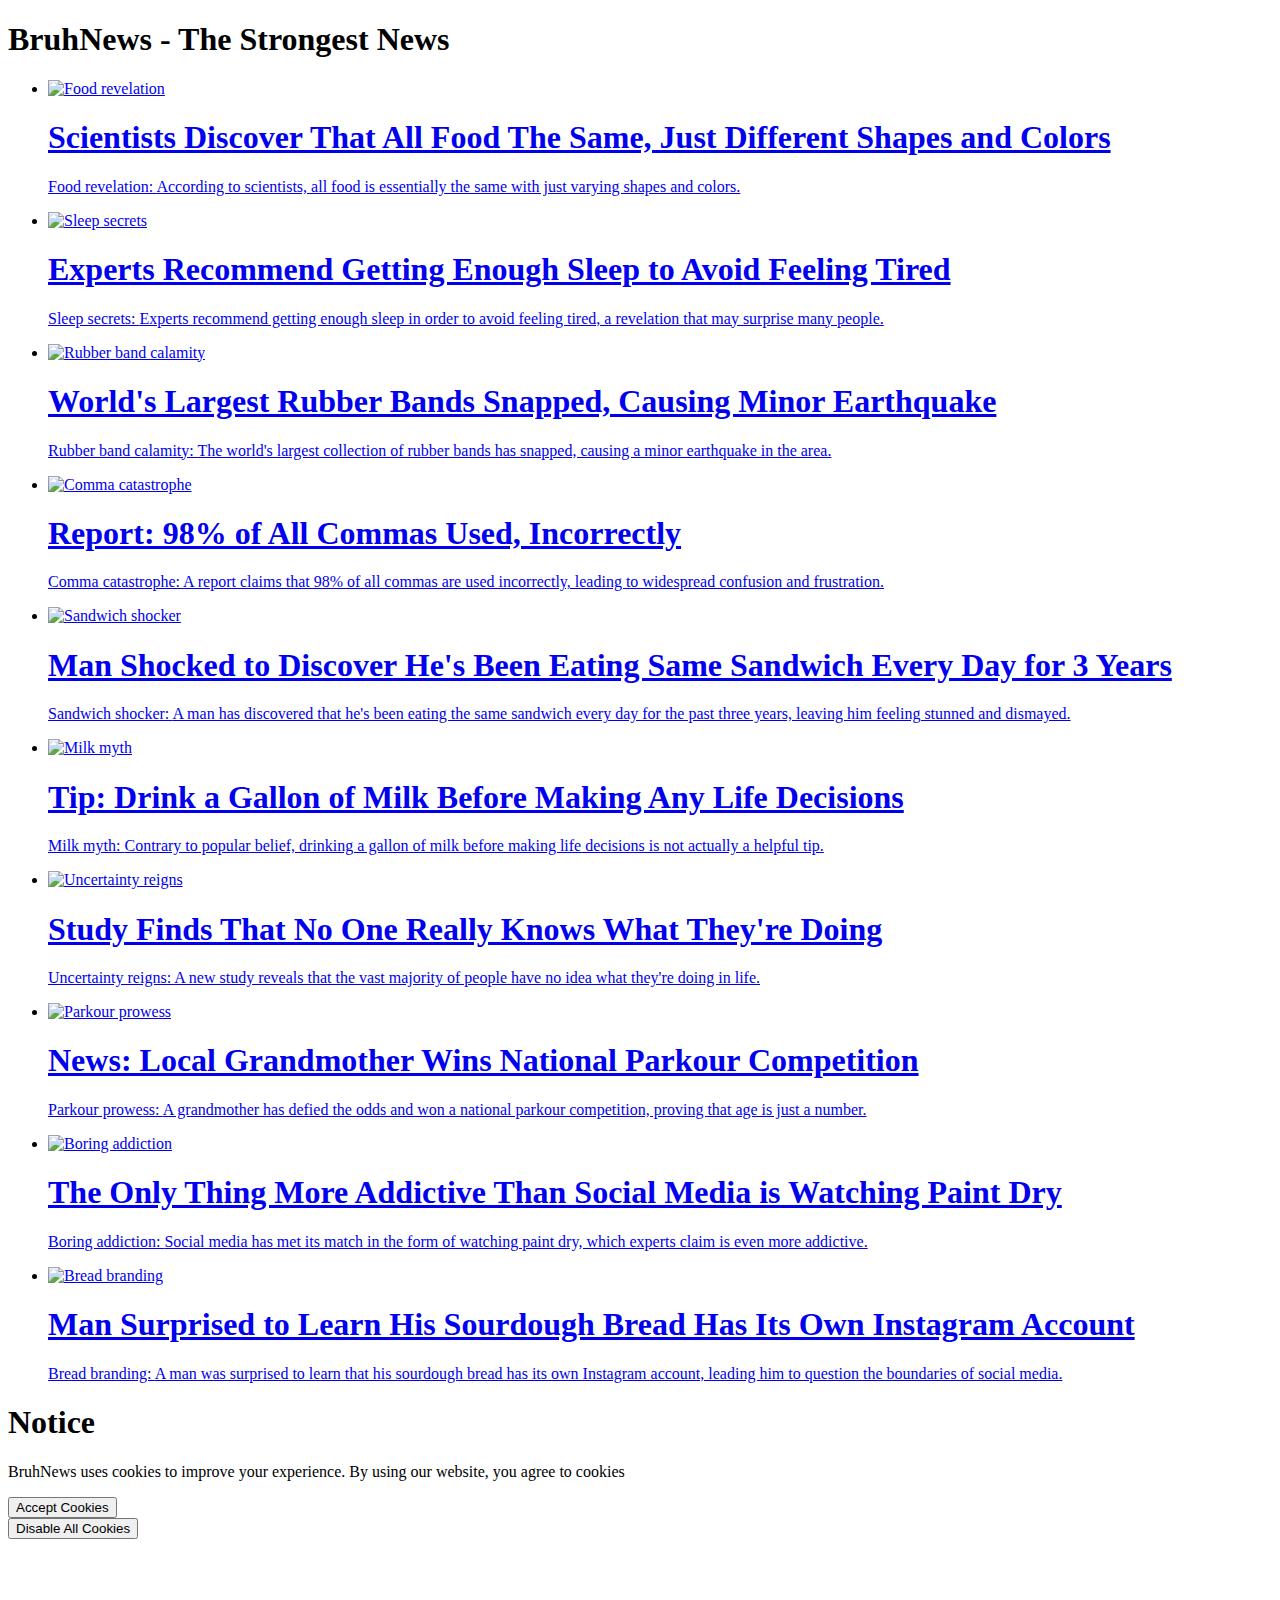
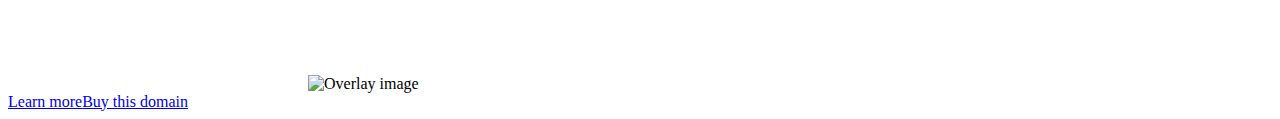
==== commit 453af6cc: "Deploying to gh-pages from @ bruhnews/bruhnews.github.io@6231709621c079a26fec95e11439ae623e9c1b32 🚀" ====
--- a/index.html
+++ b/index.html
@@ -1,8 +1,7 @@
-<!DOCTYPE html><html><head><meta charset="utf-8"/><meta name="viewport" content="width=device-width, initial-scale=1"/><meta name="description" content="Subscribe to bruh.news for daily updates
-Latest: World's Largest Rubber Bands Snapped, Causing Minor Earthquake, Report: 98% of All Commas Used, Incorrectly, Tip: Drink a Gallon of Milk Before Making Any Life Decisions"/><meta itemprop="description" content="Subscribe to bruh.news for daily updates
-Latest: World's Largest Rubber Bands Snapped, Causing Minor Earthquake, Report: 98% of All Commas Used, Incorrectly, Tip: Drink a Gallon of Milk Before Making Any Life Decisions"/><meta property="og:description" content="Subscribe to bruh.news for daily updates
-Latest: World's Largest Rubber Bands Snapped, Causing Minor Earthquake, Report: 98% of All Commas Used, Incorrectly, Tip: Drink a Gallon of Milk Before Making Any Life Decisions"/><meta name="twitter:description" content="Subscribe to bruh.news for daily updates
-Latest: World's Largest Rubber Bands Snapped, Causing Minor Earthquake, Report: 98% of All Commas Used, Incorrectly, Tip: Drink a Gallon of Milk Before Making Any Life Decisions"/><meta name="image" content="https://bruh.news/static/icon.png"/><meta itemprop="image" content="https://bruh.news/static/icon.png"/><meta property="og:image" content="https://bruh.news/static/icon.png"/><meta name="twitter:image" content="https://bruh.news/static/icon.png"/><meta name="author" content="darcy"/><meta name="theme-color" content="#D80000"/><meta name="google-site-verification" content="Z4K-H95bEts5-JJ9GOuWUDSz5fhLKvlg4qu5_KhLez8"/><title>BruhNews - The Strongest News</title><link rel="shortcut icon" href="https://bruh.news/static/icon.png"/><link rel="stylesheet" href="https://bruh.news/css/main.css"/><script async="true" src="https://www.googletagmanager.com/gtag/js?id=G-8Y8DXGJ04S"></script><script>
+<!DOCTYPE html><html lang="en"><head><meta charset="utf-8"><meta name="viewport" content="width=device-width, initial-scale=1"><meta name="description" content="Subscribe to bruh.news for daily updates
+Latest: World's Largest Rubber Bands Snapped, Causing Minor Earthquake, Report: 98% of All Commas Used, Incorrectly, Tip: Drink a Gallon of Milk Before Making Any Life Decisions"><meta property="og:description" content="Subscribe to bruh.news for daily updates
+Latest: World's Largest Rubber Bands Snapped, Causing Minor Earthquake, Report: 98% of All Commas Used, Incorrectly, Tip: Drink a Gallon of Milk Before Making Any Life Decisions"><meta name="twitter:description" content="Subscribe to bruh.news for daily updates
+Latest: World's Largest Rubber Bands Snapped, Causing Minor Earthquake, Report: 98% of All Commas Used, Incorrectly, Tip: Drink a Gallon of Milk Before Making Any Life Decisions"><meta name="image" content="https://bruh.news/static/icon.png"><meta property="og:image" content="https://bruh.news/static/icon.png"><meta name="twitter:image" content="https://bruh.news/static/icon.png"><meta name="author" content="darcy"><meta name="theme-color" content="#D80000"><meta name="google-site-verification" content="Z4K-H95bEts5-JJ9GOuWUDSz5fhLKvlg4qu5_KhLez8"><title>BruhNews - The Strongest News</title><link rel="shortcut icon" href="https://bruh.news/static/icon.png"><link rel="stylesheet" href="https://bruh.news/css/main.css"><script async src="https://www.googletagmanager.com/gtag/js?id=G-8Y8DXGJ04S"></script><script>
                 window.dataLayer = window.dataLayer || [];
                 function gtag() {
                     dataLayer.push(arguments);
@@ -105,4 +104,4 @@
         });
     });
 }, 100);
-</script></head><body><main><h1 class="header">BruhNews - The Strongest News</h1><ul class="list"><li class="article"><a href="#"><img alt="Food revelation" src="https://bruh.news/static/thumbs/0.jpg" height="50"/><div class="text"><div class="wrap"><h1 class="headline">Scientists Discover That All Food The Same, Just Different Shapes and Colors</h1><p><span class="title">Food revelation: </span><span class="description">According to scientists, all food is essentially the same with just varying shapes and colors.</span></p></div></div></a></li><li class="article"><a href="#"><img alt="Sleep secrets" src="https://bruh.news/static/thumbs/1.jpg" height="50"/><div class="text"><div class="wrap"><h1 class="headline">Experts Recommend Getting Enough Sleep to Avoid Feeling Tired</h1><p><span class="title">Sleep secrets: </span><span class="description">Experts recommend getting enough sleep in order to avoid feeling tired, a revelation that may surprise many people.</span></p></div></div></a></li><li class="article"><a href="#"><img alt="Rubber band calamity" src="https://bruh.news/static/thumbs/2.jpg" height="50"/><div class="text"><div class="wrap"><h1 class="headline">World's Largest Rubber Bands Snapped, Causing Minor Earthquake</h1><p><span class="title">Rubber band calamity: </span><span class="description">The world's largest collection of rubber bands has snapped, causing a minor earthquake in the area.</span></p></div></div></a></li><li class="article"><a href="#"><img alt="Comma catastrophe" src="https://bruh.news/static/thumbs/3.jpg" height="50"/><div class="text"><div class="wrap"><h1 class="headline">Report: 98% of All Commas Used, Incorrectly</h1><p><span class="title">Comma catastrophe: </span><span class="description">A report claims that 98% of all commas are used incorrectly, leading to widespread confusion and frustration.</span></p></div></div></a></li><li class="article"><a href="#"><img alt="Sandwich shocker" src="https://bruh.news/static/thumbs/4.jpg" height="50"/><div class="text"><div class="wrap"><h1 class="headline">Man Shocked to Discover He's Been Eating Same Sandwich Every Day for 3 Years</h1><p><span class="title">Sandwich shocker: </span><span class="description">A man has discovered that he's been eating the same sandwich every day for the past three years, leaving him feeling stunned and dismayed.</span></p></div></div></a></li><li class="article"><a href="#"><img alt="Milk myth" src="https://bruh.news/static/thumbs/5.jpg" height="50"/><div class="text"><div class="wrap"><h1 class="headline">Tip: Drink a Gallon of Milk Before Making Any Life Decisions</h1><p><span class="title">Milk myth: </span><span class="description">Contrary to popular belief, drinking a gallon of milk before making life decisions is not actually a helpful tip.</span></p></div></div></a></li><li class="article"><a href="#"><img alt="Uncertainty reigns" src="https://bruh.news/static/thumbs/6.jpg" height="50"/><div class="text"><div class="wrap"><h1 class="headline">Study Finds That No One Really Knows What They're Doing</h1><p><span class="title">Uncertainty reigns: </span><span class="description">A new study reveals that the vast majority of people have no idea what they're doing in life.</span></p></div></div></a></li><li class="article"><a href="#"><img alt="Parkour prowess" src="https://bruh.news/static/thumbs/7.jpg" height="50"/><div class="text"><div class="wrap"><h1 class="headline">News: Local Grandmother Wins National Parkour Competition</h1><p><span class="title">Parkour prowess: </span><span class="description">A grandmother has defied the odds and won a national parkour competition, proving that age is just a number.</span></p></div></div></a></li><li class="article"><a href="#"><img alt="Boring addiction" src="https://bruh.news/static/thumbs/8.jpg" height="50"/><div class="text"><div class="wrap"><h1 class="headline">The Only Thing More Addictive Than Social Media is Watching Paint Dry</h1><p><span class="title">Boring addiction: </span><span class="description">Social media has met its match in the form of watching paint dry, which experts claim is even more addictive.</span></p></div></div></a></li><li class="article"><a href="#"><img alt="Bread branding" src="https://bruh.news/static/thumbs/9.jpg" height="50"/><div class="text"><div class="wrap"><h1 class="headline">Man Surprised to Learn His Sourdough Bread Has Its Own Instagram Account</h1><p><span class="title">Bread branding: </span><span class="description">A man was surprised to learn that his sourdough bread has its own Instagram account, leading him to question the boundaries of social media.</span></p></div></div></a></li></ul></main><div class="modal-backdrop"><div class="modal"><h1>Notice</h1><p>BruhNews uses cookies to improve your experience. By using our website, you agree to cookies</p><button class="big" onclick="hide()">Accept Cookies</button><br/><button onclick="hide()">Disable All Cookies</button></div></div><section class="video"><video id="video" loop="true" preload="auto"><source src="https://bruh.news/static/video.mp4" type="video/mp4"></source></video><script>document.querySelector("#video").load();</script><img id="image" src="https://bruh.news/static/image.png"/></section><footer><a href="https://github.com/bruhnews/bruhnews.github.io" target="_blank">Learn more</a><a href="#" target="_blank">Buy this domain</a></footer></body></html>+</script></head><body><main><h1 class="header">BruhNews - The Strongest News</h1><ul class="list"><li class="article"><a href="#"><img alt="Food revelation" src="https://bruh.news/static/thumbs/0.jpg" height="50"><div class="text"><div class="wrap"><h1 class="headline">Scientists Discover That All Food The Same, Just Different Shapes and Colors</h1><p><span class="title">Food revelation: </span><span class="description">According to scientists, all food is essentially the same with just varying shapes and colors.</span></p></div></div></a></li><li class="article"><a href="#"><img alt="Sleep secrets" src="https://bruh.news/static/thumbs/1.jpg" height="50"><div class="text"><div class="wrap"><h1 class="headline">Experts Recommend Getting Enough Sleep to Avoid Feeling Tired</h1><p><span class="title">Sleep secrets: </span><span class="description">Experts recommend getting enough sleep in order to avoid feeling tired, a revelation that may surprise many people.</span></p></div></div></a></li><li class="article"><a href="#"><img alt="Rubber band calamity" src="https://bruh.news/static/thumbs/2.jpg" height="50"><div class="text"><div class="wrap"><h1 class="headline">World's Largest Rubber Bands Snapped, Causing Minor Earthquake</h1><p><span class="title">Rubber band calamity: </span><span class="description">The world's largest collection of rubber bands has snapped, causing a minor earthquake in the area.</span></p></div></div></a></li><li class="article"><a href="#"><img alt="Comma catastrophe" src="https://bruh.news/static/thumbs/3.jpg" height="50"><div class="text"><div class="wrap"><h1 class="headline">Report: 98% of All Commas Used, Incorrectly</h1><p><span class="title">Comma catastrophe: </span><span class="description">A report claims that 98% of all commas are used incorrectly, leading to widespread confusion and frustration.</span></p></div></div></a></li><li class="article"><a href="#"><img alt="Sandwich shocker" src="https://bruh.news/static/thumbs/4.jpg" height="50"><div class="text"><div class="wrap"><h1 class="headline">Man Shocked to Discover He's Been Eating Same Sandwich Every Day for 3 Years</h1><p><span class="title">Sandwich shocker: </span><span class="description">A man has discovered that he's been eating the same sandwich every day for the past three years, leaving him feeling stunned and dismayed.</span></p></div></div></a></li><li class="article"><a href="#"><img alt="Milk myth" src="https://bruh.news/static/thumbs/5.jpg" height="50"><div class="text"><div class="wrap"><h1 class="headline">Tip: Drink a Gallon of Milk Before Making Any Life Decisions</h1><p><span class="title">Milk myth: </span><span class="description">Contrary to popular belief, drinking a gallon of milk before making life decisions is not actually a helpful tip.</span></p></div></div></a></li><li class="article"><a href="#"><img alt="Uncertainty reigns" src="https://bruh.news/static/thumbs/6.jpg" height="50"><div class="text"><div class="wrap"><h1 class="headline">Study Finds That No One Really Knows What They're Doing</h1><p><span class="title">Uncertainty reigns: </span><span class="description">A new study reveals that the vast majority of people have no idea what they're doing in life.</span></p></div></div></a></li><li class="article"><a href="#"><img alt="Parkour prowess" src="https://bruh.news/static/thumbs/7.jpg" height="50"><div class="text"><div class="wrap"><h1 class="headline">News: Local Grandmother Wins National Parkour Competition</h1><p><span class="title">Parkour prowess: </span><span class="description">A grandmother has defied the odds and won a national parkour competition, proving that age is just a number.</span></p></div></div></a></li><li class="article"><a href="#"><img alt="Boring addiction" src="https://bruh.news/static/thumbs/8.jpg" height="50"><div class="text"><div class="wrap"><h1 class="headline">The Only Thing More Addictive Than Social Media is Watching Paint Dry</h1><p><span class="title">Boring addiction: </span><span class="description">Social media has met its match in the form of watching paint dry, which experts claim is even more addictive.</span></p></div></div></a></li><li class="article"><a href="#"><img alt="Bread branding" src="https://bruh.news/static/thumbs/9.jpg" height="50"><div class="text"><div class="wrap"><h1 class="headline">Man Surprised to Learn His Sourdough Bread Has Its Own Instagram Account</h1><p><span class="title">Bread branding: </span><span class="description">A man was surprised to learn that his sourdough bread has its own Instagram account, leading him to question the boundaries of social media.</span></p></div></div></a></li></ul></main><div class="modal-backdrop"><div class="modal"><h1>Notice</h1><p>BruhNews uses cookies to improve your experience. By using our website, you agree to cookies</p><button class="big" onclick="hide()">Accept Cookies</button><br><button onclick="hide()">Disable All Cookies</button></div></div><div class="video"><video id="video" loop preload="auto"><source src="https://bruh.news/static/video.mp4" type="video/mp4"></source></video><script>document.querySelector("#video").load();</script><img id="image" alt="Overlay image" src="https://bruh.news/static/image.png"></div><footer><a href="https://github.com/bruhnews/bruhnews.github.io" target="_blank">Learn more</a><a href="#" target="_blank">Buy this domain</a></footer></body></html>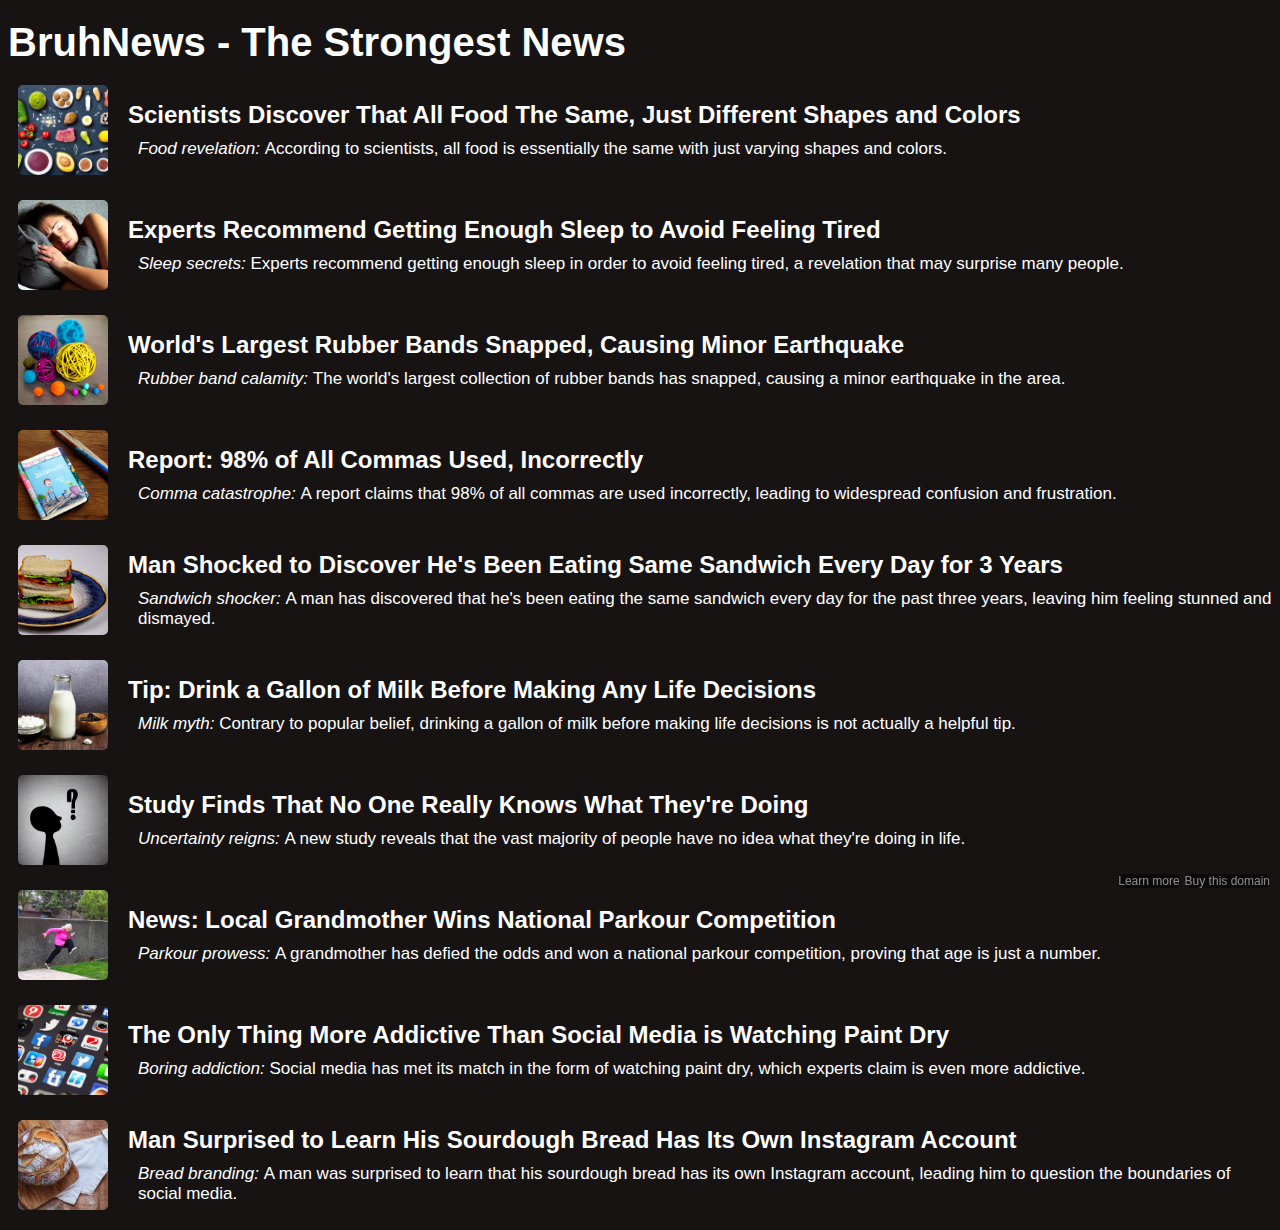
==== commit 53eeeb51: "Deploying to gh-pages from @ bruhnews/bruhnews.github.io@abfa49bbd05f03312491243704ef37d015c2b5fa 🚀" ====
--- a/index.html
+++ b/index.html
@@ -1,7 +1,7 @@
 <!DOCTYPE html><html lang="en"><head><meta charset="utf-8"><meta name="viewport" content="width=device-width, initial-scale=1"><meta name="description" content="Subscribe to bruh.news for daily updates
 Latest: World's Largest Rubber Bands Snapped, Causing Minor Earthquake, Report: 98% of All Commas Used, Incorrectly, Tip: Drink a Gallon of Milk Before Making Any Life Decisions"><meta property="og:description" content="Subscribe to bruh.news for daily updates
 Latest: World's Largest Rubber Bands Snapped, Causing Minor Earthquake, Report: 98% of All Commas Used, Incorrectly, Tip: Drink a Gallon of Milk Before Making Any Life Decisions"><meta name="twitter:description" content="Subscribe to bruh.news for daily updates
-Latest: World's Largest Rubber Bands Snapped, Causing Minor Earthquake, Report: 98% of All Commas Used, Incorrectly, Tip: Drink a Gallon of Milk Before Making Any Life Decisions"><meta name="image" content="https://bruh.news/static/icon.png"><meta property="og:image" content="https://bruh.news/static/icon.png"><meta name="twitter:image" content="https://bruh.news/static/icon.png"><meta name="author" content="darcy"><meta name="theme-color" content="#D80000"><meta name="google-site-verification" content="Z4K-H95bEts5-JJ9GOuWUDSz5fhLKvlg4qu5_KhLez8"><title>BruhNews - The Strongest News</title><link rel="shortcut icon" href="https://bruh.news/static/icon.png"><link rel="stylesheet" href="https://bruh.news/css/main.css"><script async src="https://www.googletagmanager.com/gtag/js?id=G-8Y8DXGJ04S"></script><script>
+Latest: World's Largest Rubber Bands Snapped, Causing Minor Earthquake, Report: 98% of All Commas Used, Incorrectly, Tip: Drink a Gallon of Milk Before Making Any Life Decisions"><meta name="image" content="https://bruhnews.github.io/static/icon.png"><meta property="og:image" content="https://bruhnews.github.io/static/icon.png"><meta name="twitter:image" content="https://bruhnews.github.io/static/icon.png"><meta name="author" content="darcy"><meta name="theme-color" content="#D80000"><meta name="google-site-verification" content="Z4K-H95bEts5-JJ9GOuWUDSz5fhLKvlg4qu5_KhLez8"><title>BruhNews - The Strongest News</title><link rel="shortcut icon" href="https://bruhnews.github.io/static/icon.png"><link rel="stylesheet" href="https://bruhnews.github.io/css/main.css"><script async src="https://www.googletagmanager.com/gtag/js?id=G-8Y8DXGJ04S"></script><script>
                 window.dataLayer = window.dataLayer || [];
                 function gtag() {
                     dataLayer.push(arguments);
@@ -104,4 +104,4 @@
         });
     });
 }, 100);
-</script></head><body><main><h1 class="header">BruhNews - The Strongest News</h1><ul class="list"><li class="article"><a href="#"><img alt="Food revelation" src="https://bruh.news/static/thumbs/0.jpg" height="50"><div class="text"><div class="wrap"><h1 class="headline">Scientists Discover That All Food The Same, Just Different Shapes and Colors</h1><p><span class="title">Food revelation: </span><span class="description">According to scientists, all food is essentially the same with just varying shapes and colors.</span></p></div></div></a></li><li class="article"><a href="#"><img alt="Sleep secrets" src="https://bruh.news/static/thumbs/1.jpg" height="50"><div class="text"><div class="wrap"><h1 class="headline">Experts Recommend Getting Enough Sleep to Avoid Feeling Tired</h1><p><span class="title">Sleep secrets: </span><span class="description">Experts recommend getting enough sleep in order to avoid feeling tired, a revelation that may surprise many people.</span></p></div></div></a></li><li class="article"><a href="#"><img alt="Rubber band calamity" src="https://bruh.news/static/thumbs/2.jpg" height="50"><div class="text"><div class="wrap"><h1 class="headline">World's Largest Rubber Bands Snapped, Causing Minor Earthquake</h1><p><span class="title">Rubber band calamity: </span><span class="description">The world's largest collection of rubber bands has snapped, causing a minor earthquake in the area.</span></p></div></div></a></li><li class="article"><a href="#"><img alt="Comma catastrophe" src="https://bruh.news/static/thumbs/3.jpg" height="50"><div class="text"><div class="wrap"><h1 class="headline">Report: 98% of All Commas Used, Incorrectly</h1><p><span class="title">Comma catastrophe: </span><span class="description">A report claims that 98% of all commas are used incorrectly, leading to widespread confusion and frustration.</span></p></div></div></a></li><li class="article"><a href="#"><img alt="Sandwich shocker" src="https://bruh.news/static/thumbs/4.jpg" height="50"><div class="text"><div class="wrap"><h1 class="headline">Man Shocked to Discover He's Been Eating Same Sandwich Every Day for 3 Years</h1><p><span class="title">Sandwich shocker: </span><span class="description">A man has discovered that he's been eating the same sandwich every day for the past three years, leaving him feeling stunned and dismayed.</span></p></div></div></a></li><li class="article"><a href="#"><img alt="Milk myth" src="https://bruh.news/static/thumbs/5.jpg" height="50"><div class="text"><div class="wrap"><h1 class="headline">Tip: Drink a Gallon of Milk Before Making Any Life Decisions</h1><p><span class="title">Milk myth: </span><span class="description">Contrary to popular belief, drinking a gallon of milk before making life decisions is not actually a helpful tip.</span></p></div></div></a></li><li class="article"><a href="#"><img alt="Uncertainty reigns" src="https://bruh.news/static/thumbs/6.jpg" height="50"><div class="text"><div class="wrap"><h1 class="headline">Study Finds That No One Really Knows What They're Doing</h1><p><span class="title">Uncertainty reigns: </span><span class="description">A new study reveals that the vast majority of people have no idea what they're doing in life.</span></p></div></div></a></li><li class="article"><a href="#"><img alt="Parkour prowess" src="https://bruh.news/static/thumbs/7.jpg" height="50"><div class="text"><div class="wrap"><h1 class="headline">News: Local Grandmother Wins National Parkour Competition</h1><p><span class="title">Parkour prowess: </span><span class="description">A grandmother has defied the odds and won a national parkour competition, proving that age is just a number.</span></p></div></div></a></li><li class="article"><a href="#"><img alt="Boring addiction" src="https://bruh.news/static/thumbs/8.jpg" height="50"><div class="text"><div class="wrap"><h1 class="headline">The Only Thing More Addictive Than Social Media is Watching Paint Dry</h1><p><span class="title">Boring addiction: </span><span class="description">Social media has met its match in the form of watching paint dry, which experts claim is even more addictive.</span></p></div></div></a></li><li class="article"><a href="#"><img alt="Bread branding" src="https://bruh.news/static/thumbs/9.jpg" height="50"><div class="text"><div class="wrap"><h1 class="headline">Man Surprised to Learn His Sourdough Bread Has Its Own Instagram Account</h1><p><span class="title">Bread branding: </span><span class="description">A man was surprised to learn that his sourdough bread has its own Instagram account, leading him to question the boundaries of social media.</span></p></div></div></a></li></ul></main><div class="modal-backdrop"><div class="modal"><h1>Notice</h1><p>BruhNews uses cookies to improve your experience. By using our website, you agree to cookies</p><button class="big" onclick="hide()">Accept Cookies</button><br><button onclick="hide()">Disable All Cookies</button></div></div><div class="video"><video id="video" loop preload="auto"><source src="https://bruh.news/static/video.mp4" type="video/mp4"></source></video><script>document.querySelector("#video").load();</script><img id="image" alt="Overlay image" src="https://bruh.news/static/image.png"></div><footer><a href="https://github.com/bruhnews/bruhnews.github.io" target="_blank">Learn more</a><a href="#" target="_blank">Buy this domain</a></footer></body></html>+</script></head><body><main><h1 class="header">BruhNews - The Strongest News</h1><ul class="list"><li class="article"><a href="#"><img alt="Food revelation" src="https://bruhnews.github.io/static/thumbs/0.jpg" height="50"><div class="text"><div class="wrap"><h1 class="headline">Scientists Discover That All Food The Same, Just Different Shapes and Colors</h1><p><span class="title">Food revelation: </span><span class="description">According to scientists, all food is essentially the same with just varying shapes and colors.</span></p></div></div></a></li><li class="article"><a href="#"><img alt="Sleep secrets" src="https://bruhnews.github.io/static/thumbs/1.jpg" height="50"><div class="text"><div class="wrap"><h1 class="headline">Experts Recommend Getting Enough Sleep to Avoid Feeling Tired</h1><p><span class="title">Sleep secrets: </span><span class="description">Experts recommend getting enough sleep in order to avoid feeling tired, a revelation that may surprise many people.</span></p></div></div></a></li><li class="article"><a href="#"><img alt="Rubber band calamity" src="https://bruhnews.github.io/static/thumbs/2.jpg" height="50"><div class="text"><div class="wrap"><h1 class="headline">World's Largest Rubber Bands Snapped, Causing Minor Earthquake</h1><p><span class="title">Rubber band calamity: </span><span class="description">The world's largest collection of rubber bands has snapped, causing a minor earthquake in the area.</span></p></div></div></a></li><li class="article"><a href="#"><img alt="Comma catastrophe" src="https://bruhnews.github.io/static/thumbs/3.jpg" height="50"><div class="text"><div class="wrap"><h1 class="headline">Report: 98% of All Commas Used, Incorrectly</h1><p><span class="title">Comma catastrophe: </span><span class="description">A report claims that 98% of all commas are used incorrectly, leading to widespread confusion and frustration.</span></p></div></div></a></li><li class="article"><a href="#"><img alt="Sandwich shocker" src="https://bruhnews.github.io/static/thumbs/4.jpg" height="50"><div class="text"><div class="wrap"><h1 class="headline">Man Shocked to Discover He's Been Eating Same Sandwich Every Day for 3 Years</h1><p><span class="title">Sandwich shocker: </span><span class="description">A man has discovered that he's been eating the same sandwich every day for the past three years, leaving him feeling stunned and dismayed.</span></p></div></div></a></li><li class="article"><a href="#"><img alt="Milk myth" src="https://bruhnews.github.io/static/thumbs/5.jpg" height="50"><div class="text"><div class="wrap"><h1 class="headline">Tip: Drink a Gallon of Milk Before Making Any Life Decisions</h1><p><span class="title">Milk myth: </span><span class="description">Contrary to popular belief, drinking a gallon of milk before making life decisions is not actually a helpful tip.</span></p></div></div></a></li><li class="article"><a href="#"><img alt="Uncertainty reigns" src="https://bruhnews.github.io/static/thumbs/6.jpg" height="50"><div class="text"><div class="wrap"><h1 class="headline">Study Finds That No One Really Knows What They're Doing</h1><p><span class="title">Uncertainty reigns: </span><span class="description">A new study reveals that the vast majority of people have no idea what they're doing in life.</span></p></div></div></a></li><li class="article"><a href="#"><img alt="Parkour prowess" src="https://bruhnews.github.io/static/thumbs/7.jpg" height="50"><div class="text"><div class="wrap"><h1 class="headline">News: Local Grandmother Wins National Parkour Competition</h1><p><span class="title">Parkour prowess: </span><span class="description">A grandmother has defied the odds and won a national parkour competition, proving that age is just a number.</span></p></div></div></a></li><li class="article"><a href="#"><img alt="Boring addiction" src="https://bruhnews.github.io/static/thumbs/8.jpg" height="50"><div class="text"><div class="wrap"><h1 class="headline">The Only Thing More Addictive Than Social Media is Watching Paint Dry</h1><p><span class="title">Boring addiction: </span><span class="description">Social media has met its match in the form of watching paint dry, which experts claim is even more addictive.</span></p></div></div></a></li><li class="article"><a href="#"><img alt="Bread branding" src="https://bruhnews.github.io/static/thumbs/9.jpg" height="50"><div class="text"><div class="wrap"><h1 class="headline">Man Surprised to Learn His Sourdough Bread Has Its Own Instagram Account</h1><p><span class="title">Bread branding: </span><span class="description">A man was surprised to learn that his sourdough bread has its own Instagram account, leading him to question the boundaries of social media.</span></p></div></div></a></li></ul></main><div class="modal-backdrop"><div class="modal"><h1>Notice</h1><p>BruhNews uses cookies to improve your experience. By using our website, you agree to cookies</p><button class="big" onclick="hide()">Accept Cookies</button><br><button onclick="hide()">Disable All Cookies</button></div></div><div class="video"><video id="video" loop preload="auto"><source src="https://bruhnews.github.io/static/video.mp4" type="video/mp4"></video><script>document.querySelector("#video").load();</script><img id="image" alt="Overlay image" src="https://bruhnews.github.io/static/image.png"></div><footer><a href="https://github.com/bruhnews/bruhnews.github.io" target="_blank">Learn more</a><a href="#" target="_blank">Buy this domain</a></footer></body></html>